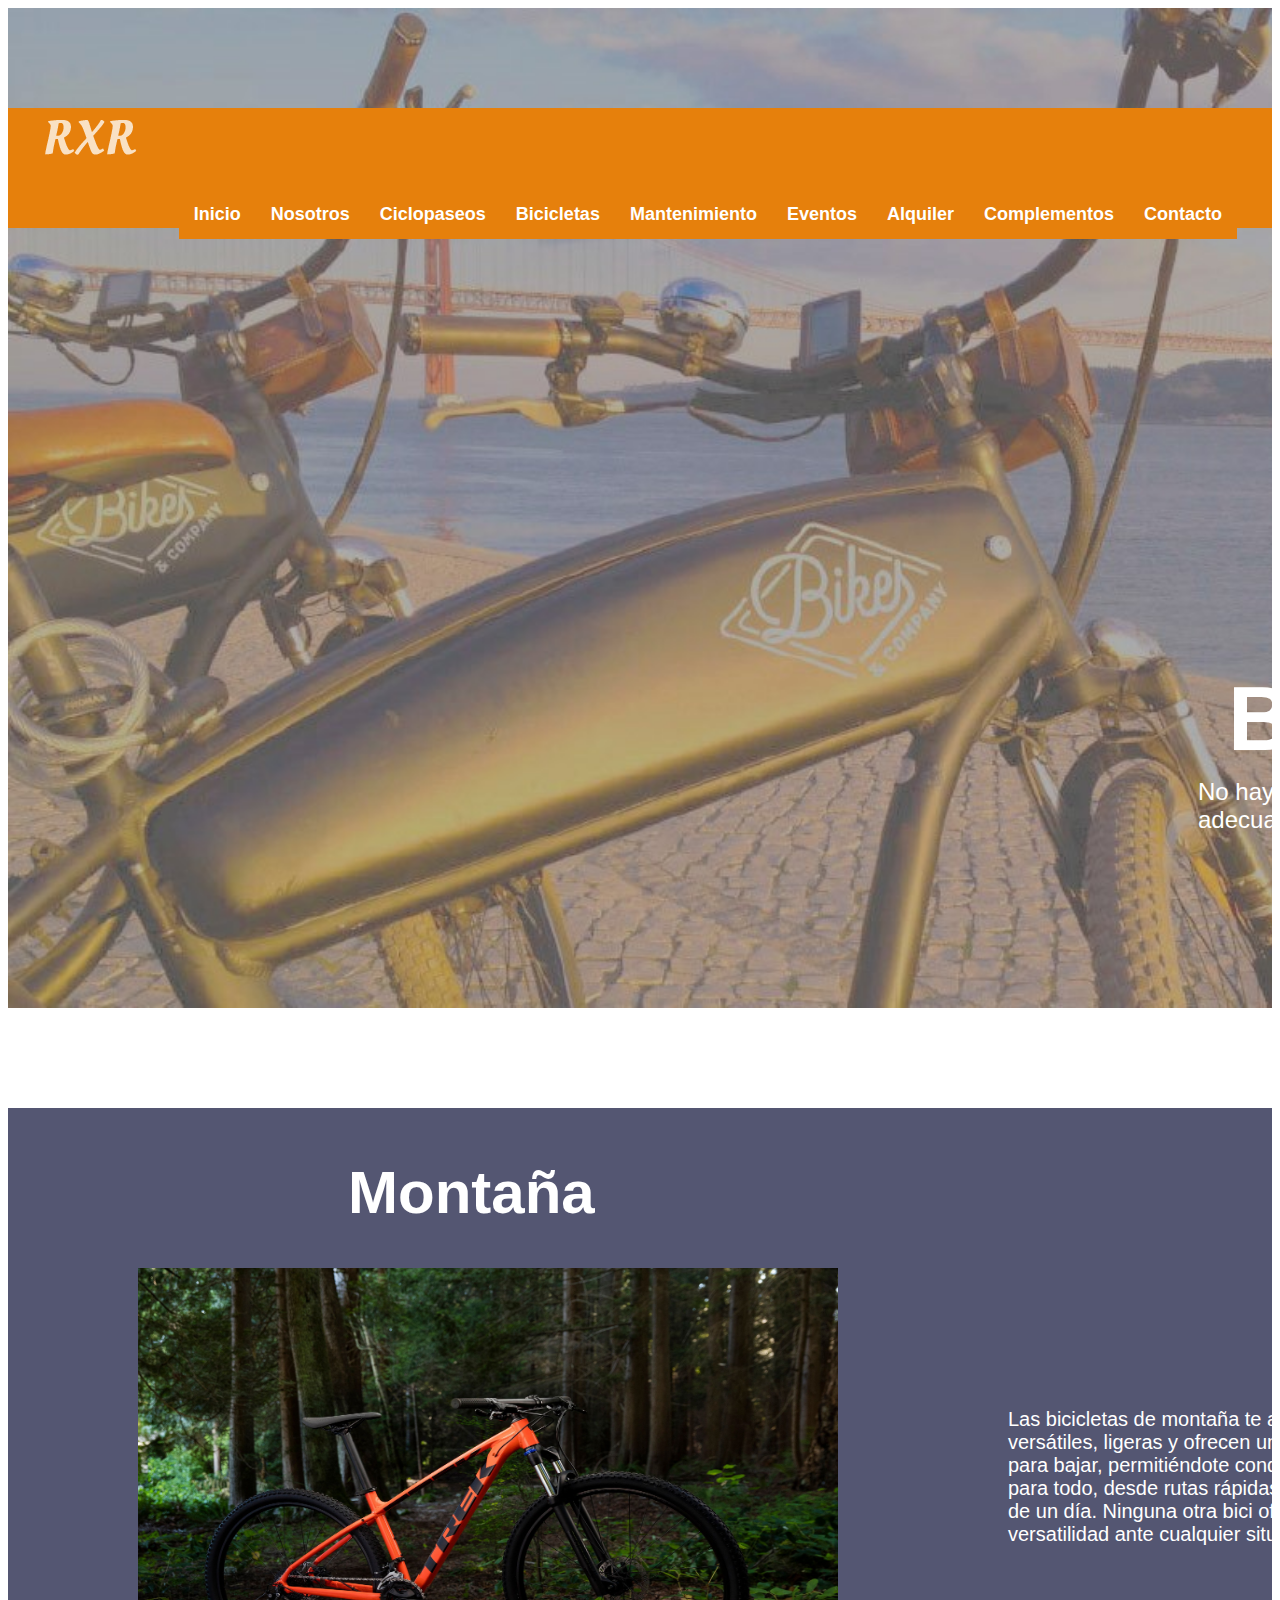
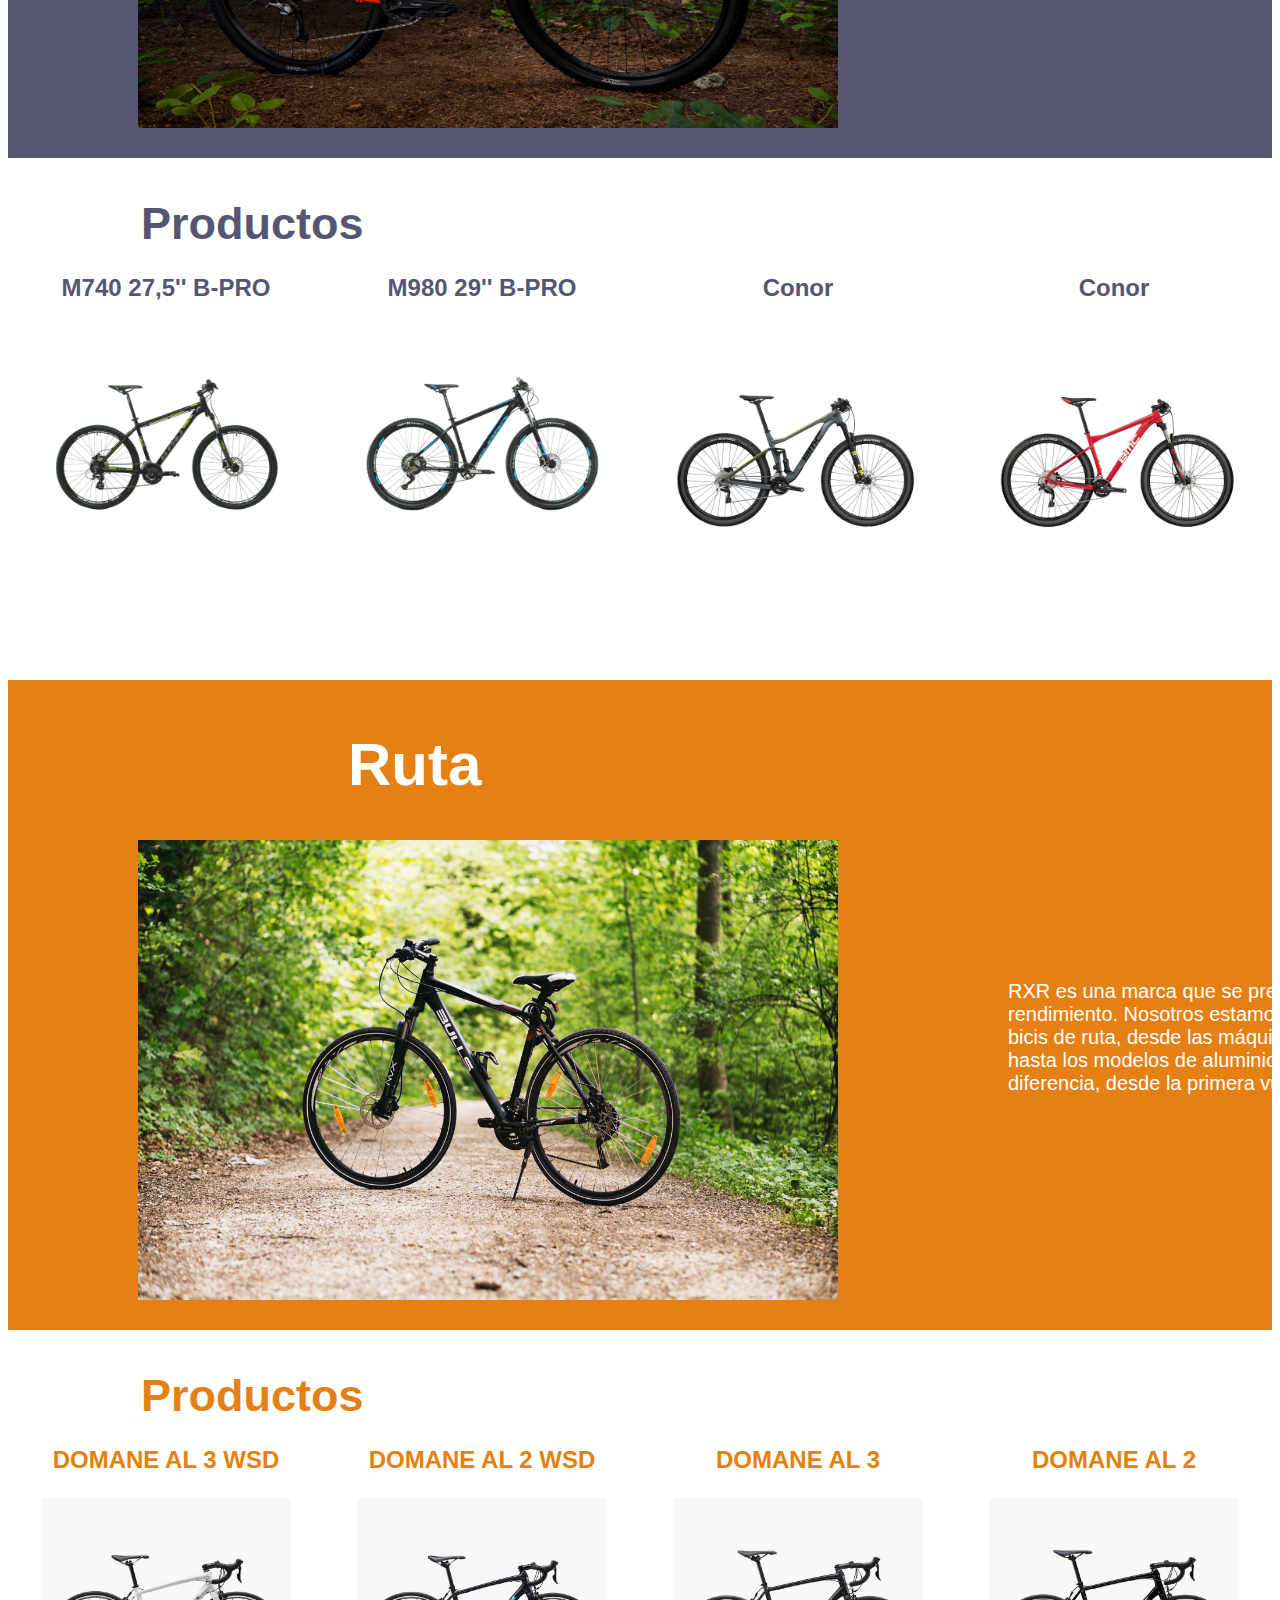
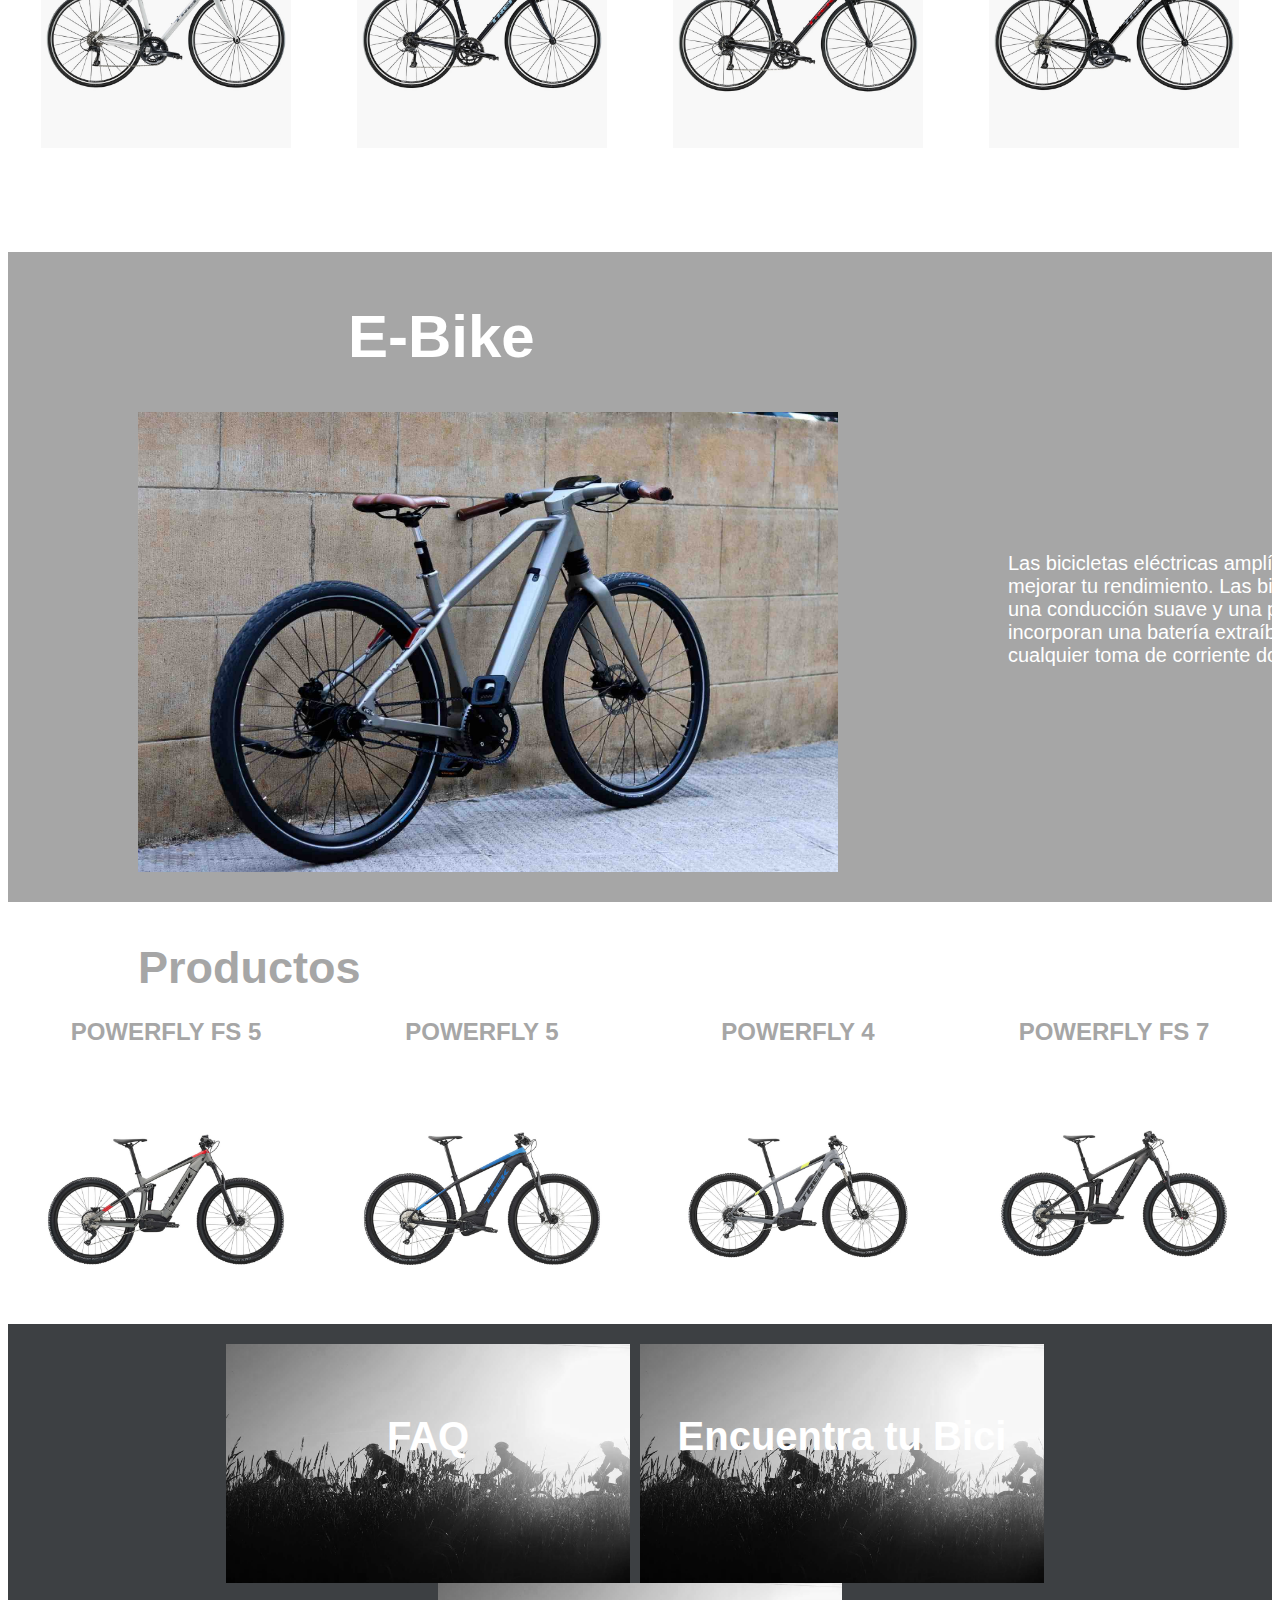
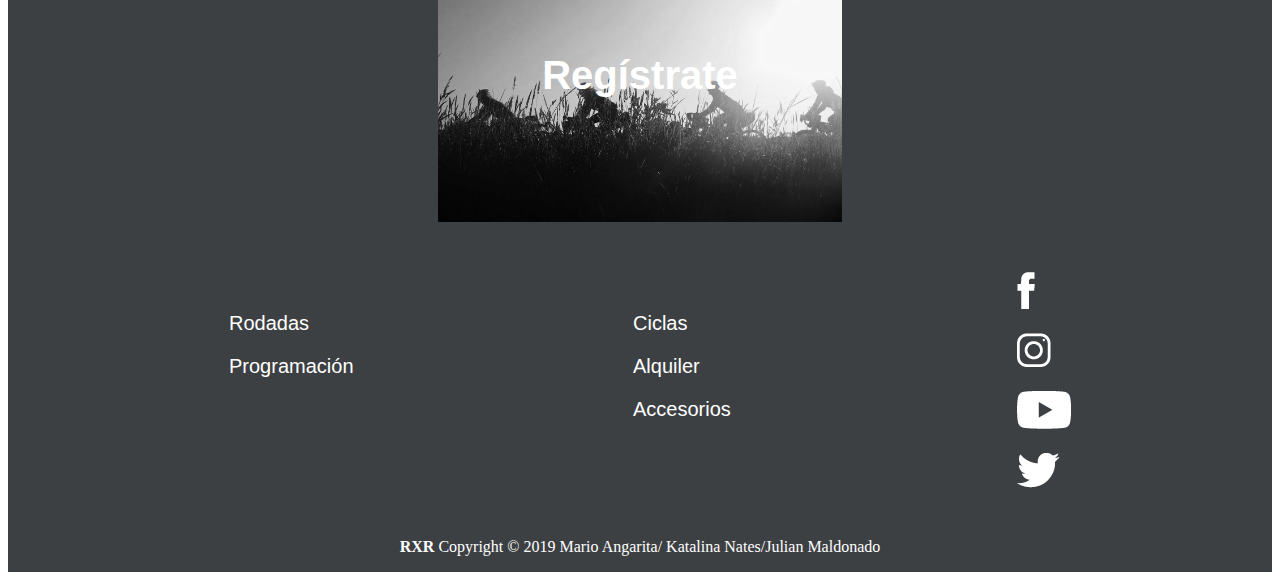
==== bicicletas.html @ 573a5de2 "agruegué 2do proyecto" ====
<!DOCTYPE html>
<html lang="en">
<head>
    <meta charset="UTF-8">
    <title>Bicicletas</title>
    <meta name="author" content="Julian Maldonado">
	<meta name="description" content="En esta página podras encontrar tres categorías de bicicletas(montala, ruta y e-bike), en cada una de éstas encontraras modelos de la mejora calidad">
	<meta name="viewport" content="width=device-width,initial-scale=1.0">
	<link rel="stylesheet" type="text/css" href="css/stylesheet.css">
	<link rel="icon" href="favicon.ico"> 
</head>
<body>
     <header class="cabezote">
    <div class="barra">
		   <div class="logo">
            <img src="images/logoblanco.png" alt="Logo RXR">
		   </div>
			    <nav class="navegacion">
			    <ul>
				<li><a class="boton" href="index.html">Inicio</a></li>
				<li><a class="boton" href="nosotros.html">Nosotros</a></li>
				<li><a class="boton" href="ciclopaseos.html">Ciclopaseos</a></li>
				<li><a class="boton" href="bicicletas.html">Bicicletas</a></li>
				<li><a class="boton" href="#">Mantenimiento</a></li>
				<li><a class="boton" href="#">Eventos</a></li>
				<li><a class="boton" href="#">Alquiler</a></li>
				<li><a class="boton" href="componentes.html">Complementos</a></li>
				<li><a class="boton" href="contacto.html">Contacto</a></li>
			</ul>
			</nav>
</div>
<div class="texto">
    <h1>Bicicletas</h1>
           <p>No hay nada mejor que tener la bicicleta adecuada para tus viajes</p> 
</div>
	</header>
	<section class="montana">
   <img class="montana1" src="images/monta%C3%B1a.jpg" alt="bicicleta naranja, especializada en montaña">
    <div class="titulo1">
        <h1 class="cabezote1">Montaña</h1>
        <p class="parrafo">Las bicicletas de montaña te ayudaran en los senderos. Estás son versátiles, ligeras y ofrecen una increíble capacidad tanto para subir como para bajar, permitiéndote conquistar todo tipo de senderos. Es la bici ideal para todo, desde rutas rápidas por senderos hasta exigentes competiciones de un día. Ninguna otra bici ofrece este nivel de rendimiento y este nivel de versatilidad ante cualquier situación.</p>
    </div>
    </section>
    <section class="productos0">
    <h1>Productos</h1>
    <div class="productos1">
    <div class="p1">
        <h3 class="p12">M740 27,5'' B-PRO</h3>
        <img src="images/monta%C3%B1a1.jpg" alt="primera bicicleta disponible" height="250px">
        
    </div>
    <div class="p2">
        <h3 class="p123">M980 29'' B-PRO</h3>
        <img src="images/monta%C3%B1a2.jpg" alt="segunda bicicleta disponible" height="250px">
    </div>
    <div class="p3">
        <h3 class="p1234">Conor</h3>
        <img src="images/monta%C3%B1a3.jpg" alt="tercera bicicleta disponible" height="250px">
    </div>
    <div class="p4">
        <h3 class="p12345">Conor</h3>
        <img src="images/monta%C3%B1a4.jpg" alt="cuarta bicicleta disponible" height="250px">
    </div>
        </div>
    </section>
    <section class="ruta">
     <img class="rutafondo" alt="bicicleta negra, especializada en ruta" src="images/biciruta.jpg">
      <div class="titulo2">
       <h1 class="cabezote1">Ruta</h1>
        <p class="parrafo">RXR es una marca que se preocupa por otorgarte las bicicletas de mayor rendimiento. Nosotros estamos comprometidos a otorgar cada una de las bicis de ruta, desde las máquinas de carreras de carbono hechas a mano hasta los modelos de aluminio refinado, las mejores en su clase. sentirás la diferencia, desde la primera vuelta hasta llegar al podio.</p>
        </div>
        </section>
    <section class="productosruta">
       <h1 class="rutaproducto">Productos</h1>
    <div class="productos2">
    <div class="p1">
        <h3 class="p12"> DOMANE AL 3 WSD </h3>
        <img src="images/ruta.jpg" alt="primera bicicleta disponible" height="250px">
        
    </div>
    <div class="p2">
        <h3 class="p123">DOMANE AL 2 WSD</h3>
        <img src="images/ruta1.jpg" alt="segunda bicicleta disponible" height="250px">
    </div>
    <div class="p3">
        <h3 class="p1234">DOMANE AL 3</h3>
        <img src="images/ruta2.jpg" alt="tercera bicicleta disponible" height="250px">
    </div>
    <div class="p4">
        <h3 class="p12345"> DOMANE AL 2</h3>
        <img src="images/ruta3.jpg" alt="cuarta bicicleta disponible" height="250px">
    </div>
        </div>
    </section>
    <section class="e-bike">
     <img class="rutafondo" src="images/e-bikefondo.jpg">
      <div class="titulo2">
       <h1 class="cabezote1">E-Bike</h1>
        <p class="parrafo">Las bicicletas eléctricas amplían la potencia del pedaleo y la capacidad de mejorar tu rendimiento. Las bicicletas eléctricas Trek son rápidas,  ofrecen una conducción suave y una potencia predecible fácil de controlar. Además, incorporan una batería extraíble de larga duración que se puede recargar en cualquier toma de corriente doméstica.</p>
        </div>
        </section>
    <section class="productosebike">
       <h1 class="ebikeproducto">Productos</h1>
    <div class="productos3">
    <div class="p1">
        <h3 class="p12"> POWERFLY FS 5 </h3>
        <img src="images/e%20bike.jpg" height="250px">
        
    </div>
    <div class="p2">
        <h3 class="p123">POWERFLY 5</h3>
        <img src="images/e%20bike2.jpg" height="250px">
    </div>
    <div class="p3">
        <h3 class="p1234">POWERFLY 4</h3>
        <img src="images/e%20bike3.jpg" height="250px">
    </div>
    <div class="p4">
        <h3 class="p12345"> POWERFLY FS 7</h3>
        <img src="images/e%20bike4.jpg" height="250px">
    </div>
        </div>
    </section>
    <footer class="footercajas">
 <div class="footerimages">
  <div id="foto_fondo">
      <a href="#" ><h3 class="titulofooter">FAQ</h3></a>
      </div>
      <div id="foto_dos">
          <a href="#" ><h3 class="titulofooter">Encuentra tu Bici</h3></a>
      </div>
       <div id="foto_tres">
           <a href="#" ><h3 class="titulofooter">Regístrate</h3></a>
      </div>
  </div>
  <div class="textofooter">
  <div class="fc-1">
      <a href="#" ><p>Rodadas</p></a>
      <a href="#" ><p>Programación</p></a>
  </div>
    <div class="fc-2">
        <a href="#" ><p>Ciclas</p></a>
     <a href="#" ><p>Alquiler</p></a>
     <a href="#" ><p>Accesorios</p></a>
  </div>
  <div class="iconosfooter">
   <a href="https://www.facebook.com/"><img src="images/facebook.png" alt="Logo de Facebook"></a>
      <a href="https://www.instagram.com/"><img src="images/instagram.png" alt="Logo de instagram"></a>
         <a href="https://www.youtube.com/"><img src="images/youtube.png" alt="Logo de Youtube"></a>
            <a href="https://www.twitter.com/"><img src="images/twitter.png" alt="Logo de Twitter"></a>
    </div>
    </div>
    <div id="footerprincipal">
	<p><strong>RXR</strong> Copyright &copy; 2019 Mario Angarita/ Katalina Nates/Julian Maldonado</p></div>
   
    
</footer>
    
	
    
</body>
</html>
---- css/stylesheet.css ----
@font-face{
    font-family: "GILSANS";
  src: url("../fonts/gil___.TTF") format("woff2"),
       url("/fonts/OpenSans-Regular-webfont.woff") format("woff");
}
.body{
   margin: 0;
    font-size: 10px;
    padding: 0px;
}
.body{
   margin: 0;
    font-size: 10px;
}
.contenedor{
    margin: auto;
    width: 100%;
}
.header{
    z-index: 1000;
}
.barra{
        background-color: #E6800C;
    position: absolute;
    height: 120px;
      width: 100%;
   margin: 100px 0px 0px 0px;    
}
.navegacion{
    position: relative
}

.boton{
	background-color:#E6800C;
	color: white;
	padding: 15px ;
	border: none;
}
.boton:hover{
	background-color: white;
	color: #E6800C;
}
.botondos{
    width: 100px;
    height: 30px;
	color: white;
	padding: 15px ;
	border: 1px solid white;
    display: inline-block;
}
.boton-base{
    display: inline;
    text-align: center;
    padding: 20px 30px;
    color: white;
    text-decoration: none;
    font-family: sans-serif;
    font-size: 
}
.logo{
    color: white;
    font-family: cursive;
    font-size: 20px;
    float: left;
    margin-left: 35px;
}
.navegacion{
    color: white;
  top: auto;
    float: right;
    margin-right: 35px;
}
.navegacion ul li{
    float: left;
    padding-right: 0px;
    list-style-type: none;
    padding-top: 35px;
}
.navegacion ul li a{
    text-decoration: none;
    color: white;
    font-family: sans-serif;
    font-size: 18px;
    font-weight: bold;
}
main1{
    position: relative;
    height: 200px;
    width: 200px;
}
.cabezote{
    position: relative;
    background-image: url(../images/bicicleta.jpg);
    height: 1000px;
    width: 100%;
    background-repeat: no-repeat;
    background-size: cover
        
}
.texto{
    position: absolute;
   
    margin: 600px 0px 0px 1390px;
    height: 250px;
    width: 560px;
        
}
.texto h1{font-family: sans-serif;
    font-size: 90px;
    color: white;
    position: absolute

}
.texto p{font-family: sans-serif;
    font-size: 24px;
    color: white;
    margin: 170px 130px 0px 8px;
    position: absolute
}
/*footer*/
.footercajas{
    background: #3D4043;
    display: flex;
    flex-direction: column
}
.footerimages{
     display: flex;
    justify-content: center;
    flex-wrap: wrap;
    flex-direction: row;
    color: white;
    margin: 20px
    
    
}
.titulofooter{
    font-family: sans-serif;
    color: white;
    font-size: 40px;
    text-align: center;
    
}
#foto_fondo a{
    text-decoration: none;
}
#foto_dos a{
    text-decoration: none;
}
#foto_tres a{
    text-decoration: none;
}
 #foto_fondo{
    background-image: url(../images/footergrupo.jpg);
     width: 344px;
     height: 179px;
    padding: 30px ;
    background-repeat: no-repeat;
     background-size: cover;
     margin-right: 10px;
}
#foto_dos{
     background-image: url(../images/footercicla.jpg);
    background-image: url(../images/footergrupo.jpg);
     width: 344px;
     height: 179px;
    padding: 30px ;
    background-repeat: no-repeat;
     background-size: cover;
         margin-right: 10px;
}
#foto_tres{
     background-image: url(../images/footercamino.jpg);
    background-image: url(../images/footergrupo.jpg);
     width: 344px;
     height: 179px;
    padding: 30px ;
    background-repeat: no-repeat;
     background-size: cover;
    
}
.textofooter{
    
  display: flex;
    justify-content: center;
    flex-wrap: wrap;
    flex-direction: row;
    color: white;
    margin: 20px
}
.fc-1{
    width: 344px;
     height: 179px;
    padding: 30px ;
}
.fc-2{
    width: 344px;
     height: 179px;
    padding: 30px ;
}
.iconosfooter{
    display: flex;
    flex-direction: column;
    flex-wrap: wrap;
}
.iconosfooter img{
    margin: 10px;
}
#footerprincipal{
    text-align: center;
    color: white
}
.fc-1 a{
    text-decoration: none;
    font-family: sans-serif;
    color: white;
    font-size: 20px;
    font-weight: lighter;
}
.fc-2 a{
    text-decoration: none;
    font-family: sans-serif;
    color: white;
    font-size: 20px;
    font-weight: lighter;
}
.fondorxr{
    background-image: url(../images/inicio.jpg);
    padding: 300px ;
    background-repeat: no-repeat;
    background-size: cover;
}

/*biciclte montaña*/
.montana{
    background-color: #545672;
    position: relative;
    margin: 100px 0px 0px 0px;
    height: 650px;
    width: 100%;
        
}
.montana1{
    position: absolute;
    height: 460px;
    width: 700px;
    margin:160px 0px 0px 130px
}

.parrafo{
    position: absolute;
    margin: 300px 0px 0px 1000px;
    width: 680px;
    font-size: 20px;
    font-family: sans-serif;
    color: white;
}

.cabezote1{position: absolute;
    font-size: 60px;
    font-family: sans-serif;
    color: white;
    margin: 50px 0px 0px 340px;
        
}
.productos1{
   display: flex;
   justify-content: space-around;
    align-content: center;
    text-align: center
}


.productos1 h3{font-family: sans-serif;
    color: #545672;
    font-size: 24px;
}

.productos0 h1{font-family: sans-serif;
    color: #545672;
    font-size: 45px;
    margin: 40px 0px 0px 133px
}

/*biciclte ruta*/


.ruta{
    background-color: #E58014;
    position: relative;
    margin: 100px 0px 0px 0px;
    height: 650px;
    width: 100%;
        
}
.rutafondo{
    position: absolute;
    height: 460px;
    width: 700px;
    margin:160px 0px 0px 130px
}

.parrafo{
    position: absolute;
    margin: 300px 0px 0px 1000px;
    width: 680px;
    font-size: 20px;
    font-family: sans-serif;
    color: white;
}

.cabezote1{position: absolute;
    font-size: 60px;
    font-family: sans-serif;
    color: white;
    margin: 50px 0px 0px 400px;
        
}
.productos2{
   display: flex;
   justify-content: space-around;
    align-content: center;
    text-align: center
}


.productos2 h3{font-family: sans-serif;
    color: #E58014;
    font-size: 24px;
}

.rutaproducto{font-family: sans-serif;
    color: #E58014;
    font-size: 45px;
    margin: 40px 0px 0px 133px
}

/*bicicletas e-bike*/

.e-bike{
    background-color:#A6A6A6;
    position: relative;
    margin: 100px 0px 0px 0px;
    height: 650px;
    width: 100%;
        
}
.rutafondo{
    position: absolute;
    height: 460px;
    width: 700px;
    margin:160px 0px 0px 130px
}

.parrafo{
    position: absolute;
    margin: 300px 0px 0px 1000px;
    width: 680px;
    font-size: 20px;
    font-family: sans-serif;
    color: white;
}

.cabezote1{position: absolute;
    font-size: 60px;
    font-family: sans-serif;
    color: white;
    margin: 50px 0px 0px 400px;
        
}
.productos3{
   display: flex;
   justify-content: space-around;
    align-content: center;
    text-align: center
}


.productos3 h3{font-family: sans-serif;
    color: #A6A6A6;
    font-size: 24px;
}

.ebikeproducto{font-family: sans-serif;
    color: #A6A6A6;
    font-size: 45px;
    margin: 40px 0px 0px 130px
}




/*pagina contacto*/

.cabezote2{
    z-index: 1000;
}
.barra{
        background-color: #E6800C;
    position: absolute;
    height: 120px;
      width: 100%;
   margin: 100px 0px 0px 0px;    
}
.navegacion{
    position: relative
}

.boton{
	background-color:#E6800C;
	color: white;
	padding: 15px ;
	border: none;
}
.boton:hover{
	background-color: white;
	color: #E6800C;
}
.botondos{
    width: 100px;
    height: 30px;
	color: white;
	padding: 15px ;
	border: 1px solid white;
    display: inline-block;
}
.boton-base{
    display: inline;
    text-align: center;
    padding: 20px 30px;
    color: white;
    text-decoration: none;
    font-family: sans-serif;
    font-size: 
}
.logo{
    color: white;
    font-family: cursive;
    font-size: 20px;
    float: left;
    margin-left: 35px;
}
.navegacion{
    color: white;
  top: auto;
    float: right;
    margin-right: 35px;
}
.navegacion ul li{
    float: left;
    padding-right: 0px;
    list-style-type: none;
    padding-top: 35px;
}
.navegacion ul li a{
    text-decoration: none;
    color: white;
    font-family: sans-serif;
    font-size: 18px;
    font-weight: bold;
}

/*contacto primera parte*/


.titulocontacto{position: absolute;
    margin: 240px 0px 0px 700px;
    font-family: sans-serif;
    font-size: 100px;
    
}
.datosper{position: absolute;
    margin: 420px 0px 0px 600px;
    font-family: sans-serif;
    font-style: normal;
    font-size: 28px;
    
}

input{
    position: absolute;
    margin: 500px 0px 0px 600px;
    width: 600px;
    height: 80px;
    
}
form{line-height: 50px}
.sucursales{
    background-color: black;
    width: 2000px;
    height: 300px;
    margin: 800px 0px 0px 0px;
}
.textosucursal{position: absolute;
    font-size: 70px;
    color: white;
    font-family: sans-serif;
    margin: 30px 0px 0px 640px;
}
.imagensucu{margin: 300px 0px 0px 0px}

.sucursal1{position: relative;
    background-color: black;
    width: 400px;
    height: 410px;
    margin: 1100px 0px 0px 0px;}

.sucursal1 h2{position: absolute;
    font-family: sans-serif;
font-size:26px;
color: white;
margin: 85px 0px 0px 60px;
    line-height: 0px;
}
.sucursal1 p{position: absolute;
font-family: sans-serif;
font-size:16px;
color: white;
margin: 85px 0px 0px 60px;}

.sucursal1map{position: relative;
    background-color: black;
    width: 1300px;
    height: 415px;
    margin: -416px 0px 0px 600px;}
.sucursal1map h2{position: absolute;
font-family: sans-serif;
font-size:35px;
color: white;
margin: 55px 0px 0px 510px;}
iframe{margin: 150px 0px 0px 230px} 



/*segunda sucursal*/

.sucursal2{position: relative;
    background-color: black;
    width: 400px;
    height: 410px;
    margin: 80px 0px 0px 0px;}

.sucursal2 h2{position: absolute;
    font-family: sans-serif;
font-size:26px;
color: white;
margin: 85px 0px 0px 60px;
    line-height: 0px;
}
.sucursal2 p{position: absolute;
font-family: sans-serif;
font-size:16px;
color: white;
margin: 85px 0px 0px 60px;}

.sucursal2map{position: relative;
    background-color: black;
    width: 1300px;
    height: 415px;
    margin: -416px 0px 0px 600px;
}

.sucursal2map h2{position: absolute;
font-family: sans-serif;
font-size:35px;
color: white;
margin: 55px 0px 0px 510px;}
iframe{margin: 150px 0px 0px 230px}

/*pagina componentes*/


.body{
   margin: 0;
    font-size: 10px;
    padding: 0px;
}
.body{
   margin: 0;
    font-size: 10px;
}
.contenedor{
    margin: auto;
    width: 100%;
}
.header{
    z-index: 1000;
}
.barra{
        background-color: #E6800C;
    position: absolute;
    height: 120px;
      width: 100%;
   margin: 100px 0px 0px 0px;    
}
.navegacion{
    position: relative
}

.boton{
	background-color:#E6800C;
	color: white;
	padding: 15px ;
	border: none;
}
.boton:hover{
	background-color: white;
	color: #E6800C;
}
.botondos{
    width: 100px;
    height: 30px;
	color: white;
	padding: 15px ;
	border: 1px solid white;
    display: inline-block;
}
.boton-base{
    display: inline;
    text-align: center;
    padding: 20px 30px;
    color: white;
    text-decoration: none;
    font-family: sans-serif;
    font-size: 
}
.logo{
    color: white;
    font-family: cursive;
    font-size: 20px;
    float: left;
    margin-left: 35px;
}
.navegacion{
    color: white;
  top: auto;
    float: right;
    margin-right: 35px;
}
.navegacion ul li{
    float: left;
    padding-right: 0px;
    list-style-type: none;
    padding-top: 35px;
}
.navegacion ul li a{
    text-decoration: none;
    color: white;
    font-family: sans-serif;
    font-size: 18px;
    font-weight: bold;
}
main1{
    position: relative;
    height: 200px;
    width: 200px;
}
.cabezote3{
    position: relative;
    background-image: url(../images/complementos.jpg);
    height: 1000px;
    width: 100%;
    background-repeat: no-repeat;
    background-size: cover
        
}
.texto{
    position: absolute;
   
    margin: 600px 0px 0px 1220px;
    height: 250px;
    width: 560px;
        
}
.texto h1{font-family: sans-serif;
    font-size: 90px;
    color: white;
    position: absolute;

}
.texto p{font-family: sans-serif;
    font-size: 24px;
    color: white;
    margin: 170px 130px 0px -30px;
    position: absolute
}
.ruedas{
    background-color: #545672;
    position: relative;
    margin: 100px 0px 0px 0px;
    height: 650px;
    width: 100%;
        
}
.rueda1{
    position: absolute;
    height: 460px;
    width: 700px;
    margin:160px 0px 0px 130px
}

.parrafo{
    position: absolute;
    margin: 300px 0px 0px 1000px;
    width: 680px;
    font-size: 20px;
    font-family: sans-serif;
    color: white;
}

.cabezote1{position: absolute;
    font-size: 60px;
    font-family: sans-serif;
    color: white;
    margin: 50px 0px 0px 340px;
        
}
.productos1{
   display: flex;
   justify-content: space-around;
    align-content: center;
    text-align: center
}


.productos1 h3{font-family: sans-serif;
    color: #545672;
    font-size: 24px;
}

.productos0 h1{font-family: sans-serif;
    color: #545672;
    font-size: 45px;
    margin: 40px 0px 0px 133px
}
/*cascos*/


.cascos{
    background-color: #E6800C;
    position: relative;
    margin: 100px 0px 0px 0px;
    height: 650px;
    width: 100%;
        
}
.cascos1{
    position: absolute;
    height: 460px;
    width: 700px;
    margin:160px 0px 0px 130px
}

.parrafo3{
    position: absolute;
    margin: 300px 0px 0px 1000px;
    width: 680px;
    font-size: 20px;
    font-family: sans-serif;
    color: white;
}

.cabezote1{position: absolute;
    font-size: 60px;
    font-family: sans-serif;
    color: white;
    margin: 50px 0px 0px 340px;
        
}
.productos1{
   display: flex;
   justify-content: space-around;
    align-content: center;
    text-align: center
}


.productos2 h3{font-family: sans-serif;
    color: #E6800C;
    font-size: 24px;
}

.productos6 h1{font-family: sans-serif;
    color: #E6800C;
    font-size: 45px;
    margin: 40px 0px 0px 133px
}

/*index*/

@font-face{
    font-family: "GILSANS";
  src: url("../fonts/gil___.TTF") format("woff2"),
       url("/fonts/OpenSans-Regular-webfont.woff") format("woff");
}
.body{
   margin: 0;
    font-size: 10px;
    padding: 0px;
}
.subtituloprincipal{
    
    font-family: 'Merriweather', serif;
    color: white;
    font-size: 20px;
}
.contenedor{
    margin: auto;
    width: 100%;
}
.barra1{
        background-color: #E6800C;
    position: fixed;
      width: 100%;
    padding: 10px;
}
.t-destacado{
    font-size: 45px;
    color: white;
    padding: 0;
    font-family: sans-serif;
    
}
.boton{
	background-color:#E6800C;
	color: white;
	padding: 15px ;

	border: none;
}
.boton:hover{
	background-color: white;
	color: #E6800C;
}
.botondos{
    width: 100px;
    height: 30px;
	color: white;
	padding: 15px ;
	border: 1px solid white;
    display: inline-block;
    border-radius: 5px;
}
.boton-base{
    display: inline;
    text-align: center;
    padding: 20px 30px;
    color: white;
    text-decoration: none;
    font-family: sans-serif;

}
.logo{
    float: left;
    margin-left: 35px;
    margin-top: 5px
}
.navegacion{
    color: white;
  top: auto;
    float: right;
    margin-right: 35px;
}
.navegacion ul li{
    float: left;
    padding-right: 0px;
    list-style-type: none;
    padding-top: 15px;
}
.navegacion ul li a{
    text-decoration: none;
    color: white;
    font-family: sans-serif;
    font-size: 18px;
    font-weight: bold;
}
.foto-fondo{
    background-image: url(../images/nosotros.jpg);
    padding: 300px ;
    background-repeat: no-repeat;
    background-size: cover;
}
.intro{
    background-color: antiquewhite;
    border: 20px solid antiquewhite;
    border-bottom: 60px solid antiquewhite;
    
    
        
}
.intro h3{
    display: flex;
    justify-content: center;
    font-family: sans-serif;
    color: #E6800C;
    font-size: 30px;
    
}
.intro p{
    display: flex;
    justify-content: center;
    padding: 0px 300px 0px 300px;
    font-family: sans-serif;
    margin: 0px;
}
.textoimagen{
     display: flex;

  justify-content: space-between;
    flex-direction: row-reverse;
    height: 500px;
}
.textoizquierda{
    display: flex;
padding: 150px;
    padding-bottom: 0px;
    flex-direction: column ;
     flex-grow: 1;

}
.titulo {
    display: flex;
    justify-content: center;
   text-align: center;
    font-family: sans-serif;
    font-size: 30px;   
    margin-bottom: 0px;
    color: #E6800C;
}
.bloquetexto {
    font-family: sans-serif;
    font-size: 18px;
    text-align: center;
}

.imagenderecha img{
    width: 730px;
    height: 500px;
}
.fundadores{
    display: flex;
    justify-content: space-between;
    background-color: #B2B6CC;
}
.fundadores h2{
    flex-grow: -1;
    text-align: center;
    color: white;
    font-family: sans-serif;
    font-size: 30px;
    margin: 35px;
    
}
.f-uno img{
    border-radius: 90%;
    width: 300px;
    margin-top: 40px;
}
.f-uno{
    text-align: center;
    color: white;
    font-family: sans-serif;
    font-size: 18px;
}
.f-dos img{
    border-radius: 90%;
    width: 300px;
    margin-top: 40px;
}
.f-dos{
    text-align: center;
    color: white;
    font-family: sans-serif;
    font-size: 18px;
    flex-grow: 2;
}
.f-tres img{
    border-radius: 90%;
    width: 300px;
     margin-top: 40px;
    margin-right: 55px;
}
.f-tres{
    text-align: center;
    color: white;
    font-family: sans-serif;
    font-size: 18px;
    
}
.mision{
       display: flex;
    margin-right: 80px;
    margin-left: 0px;
    margin-top: 0px;
    margin-bottom: 0px;
  justify-content: space-between;
    height: 500px;
}
.imagenizquierda img{
width: 730px;
    height: 500px;
}
.textoderecha{
        display: flex;
padding: 150px;
    flex-direction: column ;
     flex-grow: 1;
}
.vision{
       display: flex;
    margin-right: 0px;
    margin-left: 0px;
    margin-top: 0px;
    margin-bottom: 0px;
  justify-content: space-between;
    flex-direction: row-reverse;
    height: 500px;
}

/*CICLOPASEOS*/
.fondo{
    background-image: url(../images/ciclopaseo.jpg);
    padding: 300px ;
    background-repeat: no-repeat;
    background-size: cover;
}
.mapavector img{
    width: 730px;
    height: 630px;
    padding: 30px;
}
.semicabezote{
    display: flex;
    justify-content: center;
    font-family: sans-serif;
    font-weight: bold;
    font-size: 50px;
    margin-bottom: 0px;
    color: #5B5B5B;
    
    
    
}
.bloques{
    display: flex;
    justify-content: space-around;
    padding: 20px 0;
    font-family: sans-serif;
    align-items: stretch baseline;
    color: white;
}
#tbuno{ 
    background: #B7B7B7;
    display:flex;
    flex-direction: column;
    justify-content: center;
   padding: 40px;
    text-align: center;
    
}
#tb-dos{
     background: #72758E;
    display:flex;
    flex-direction: column;
    justify-content: center;
   padding: 40px;
    text-align: center;
}
#tb-tres{
     background: #E59553;
    display:flex;
    flex-direction: column;
    justify-content: center;
   padding: 40px;
    text-align: center;
}
.tituloblanco{
     display: flex;
    justify-content: center;
    font-family: sans-serif;
    font-size: 30px;   
    margin-bottom: 0px;
    margin-top: 0px;
    color: white;
}
.flechas{
    margin: 20px
}
.Cartas{
    display: flex;
    justify-content: space-around;
    flex-wrap: wrap;
   
}
.bloque1{
    width: 40%;
    background-color:#B7B7B7;
    text-align: center;
    border-radius: 10px;
    box-shadow: 2px 2px 10px black;
    margin: 40px;

}
.paisaje img{
    width: 100%;
    border-radius: 10px;
   
}
.info{
     padding: 15px;
    font-family: sans-serif;
    color: white
    
}
.info h3{
    font-family: sans-serif;
    font-size: 30px;
    margin:auto;
    margin-bottom: 10px;
    text-align: left;
}
.info p{
    display: inline-block;
    padding-right: 75px;
    padding-left: 10px;
}
#botoncarta{
	color: white;
    margin-left: 200px;
    margin-right: 200px;
    margin-bottom: 15px;
	border: 1px solid white;
    border-radius: 5px;
    text-align: center;
}
#botoncarta:hover{
    background-color: wheat;

}

#botoncarta a{
    display: flex;
    justify-content: center;
    text-decoration: none;
    font-family: sans-serif;
    color: white;
    padding: 15px;
}

.bloque2{
    width: 40%;
    background-color:#B7B7B7;
    text-align: center;
    border-radius: 10px;
     box-shadow: 2px 2px 10px black;
    margin: 40px;
    
}
.bloque3{
    width: 40%;
    background-color:#E59553;
    text-align: center;
     border-radius: 10px;
     box-shadow: 2px 2px 10px black;
    margin: 40px;
}
.bloque4{
    width: 40%;
    background-color:#E59553;
    text-align: center;
     border-radius: 10px;
     box-shadow: 2px 2px 10px black;
    margin: 40px;
}
.bloque5{
    width: 40%;
    background-color:#72758E;
    text-align: center;
     border-radius: 10px;
     box-shadow: 2px 2px 10px black;
    margin: 40px;
}
.bloque6{
    width: 40%;
    background-color:#72758E;
    text-align: center;
     border-radius: 10px;
     box-shadow: 2px 2px 10px black;
    margin: 40px;
}
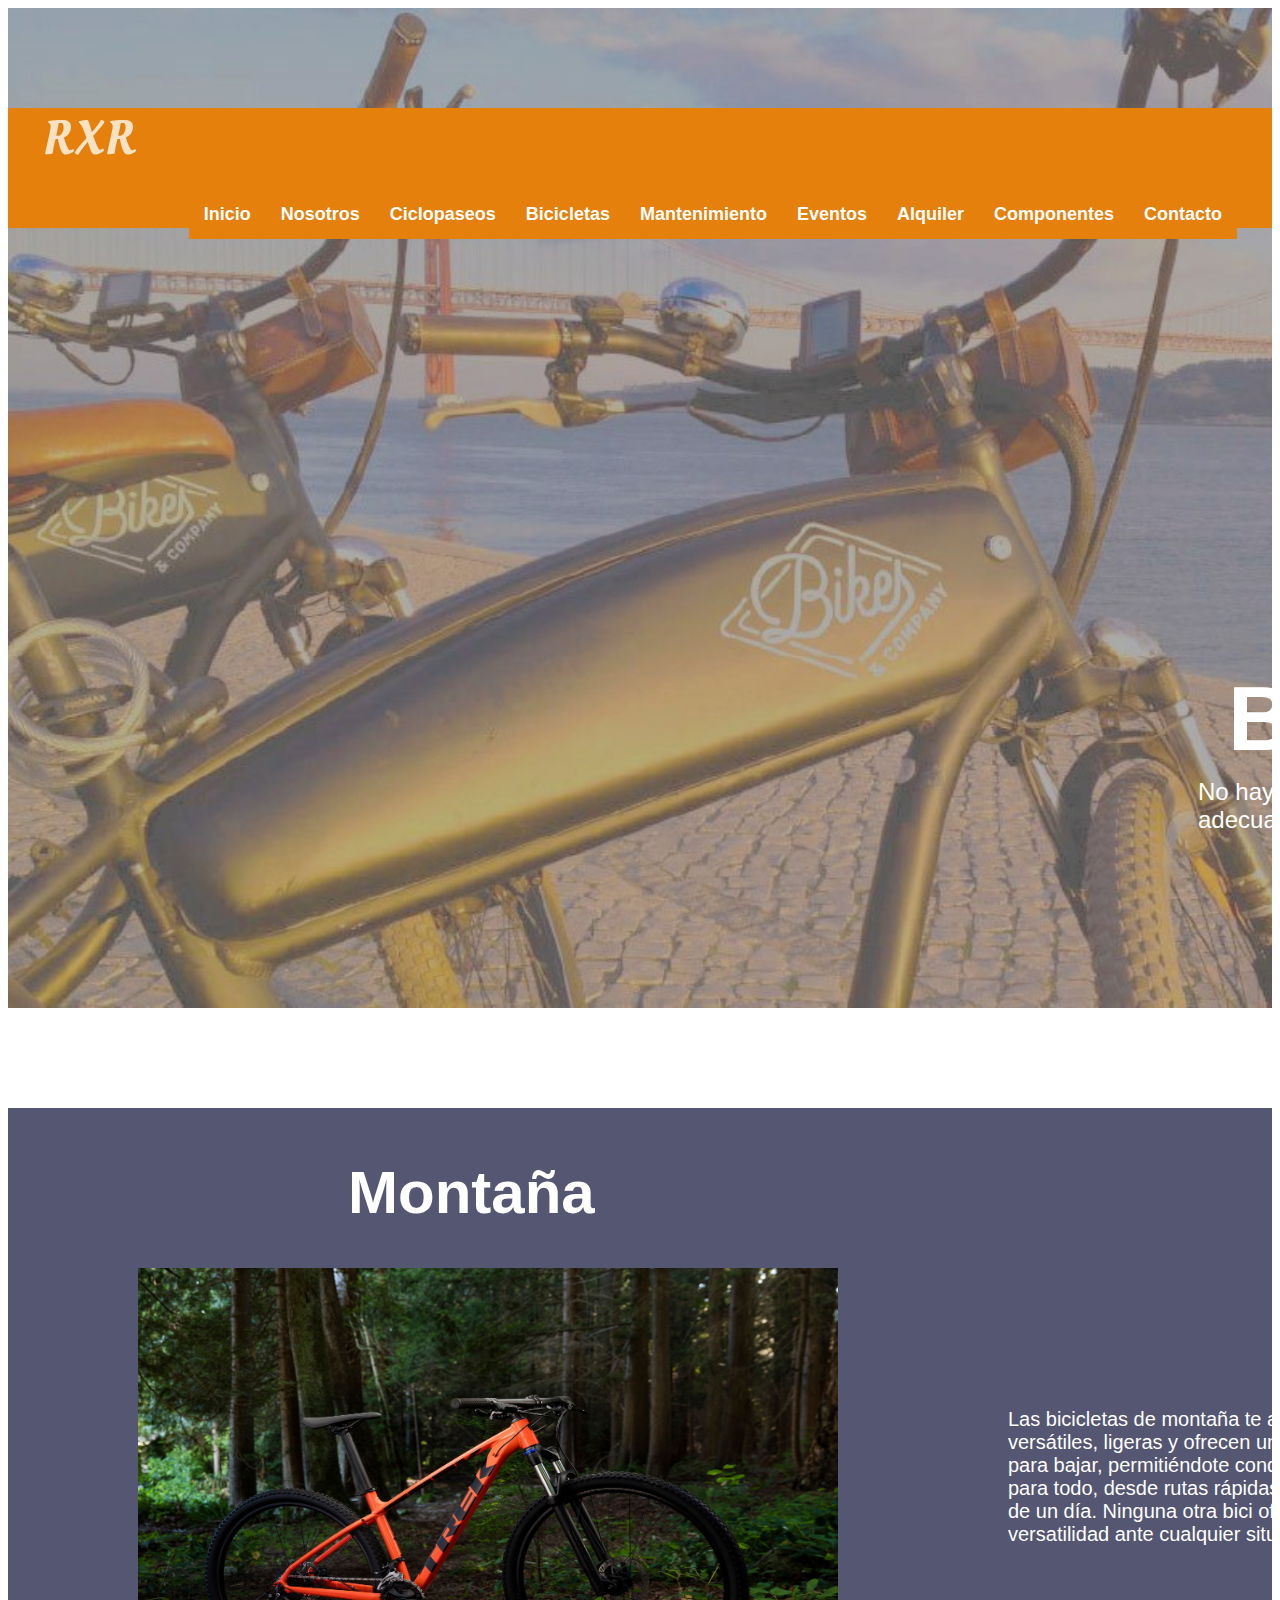
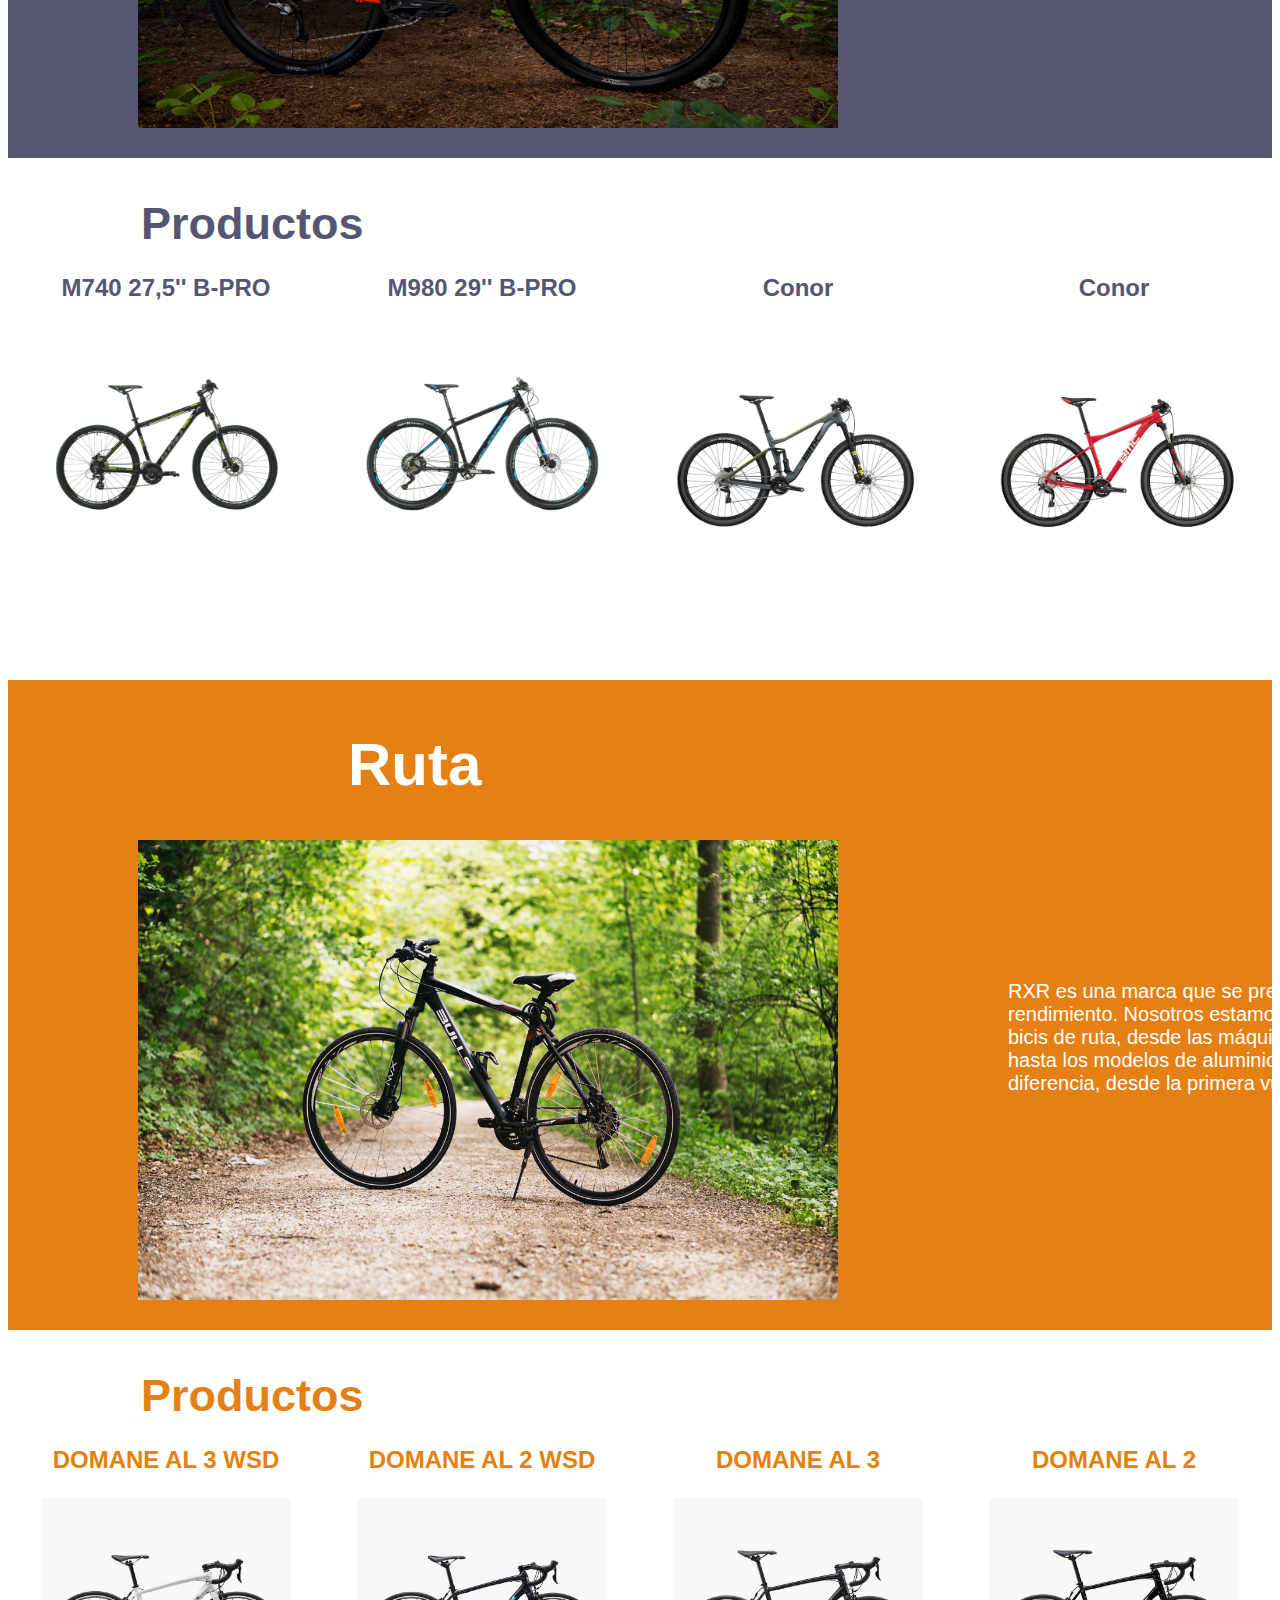
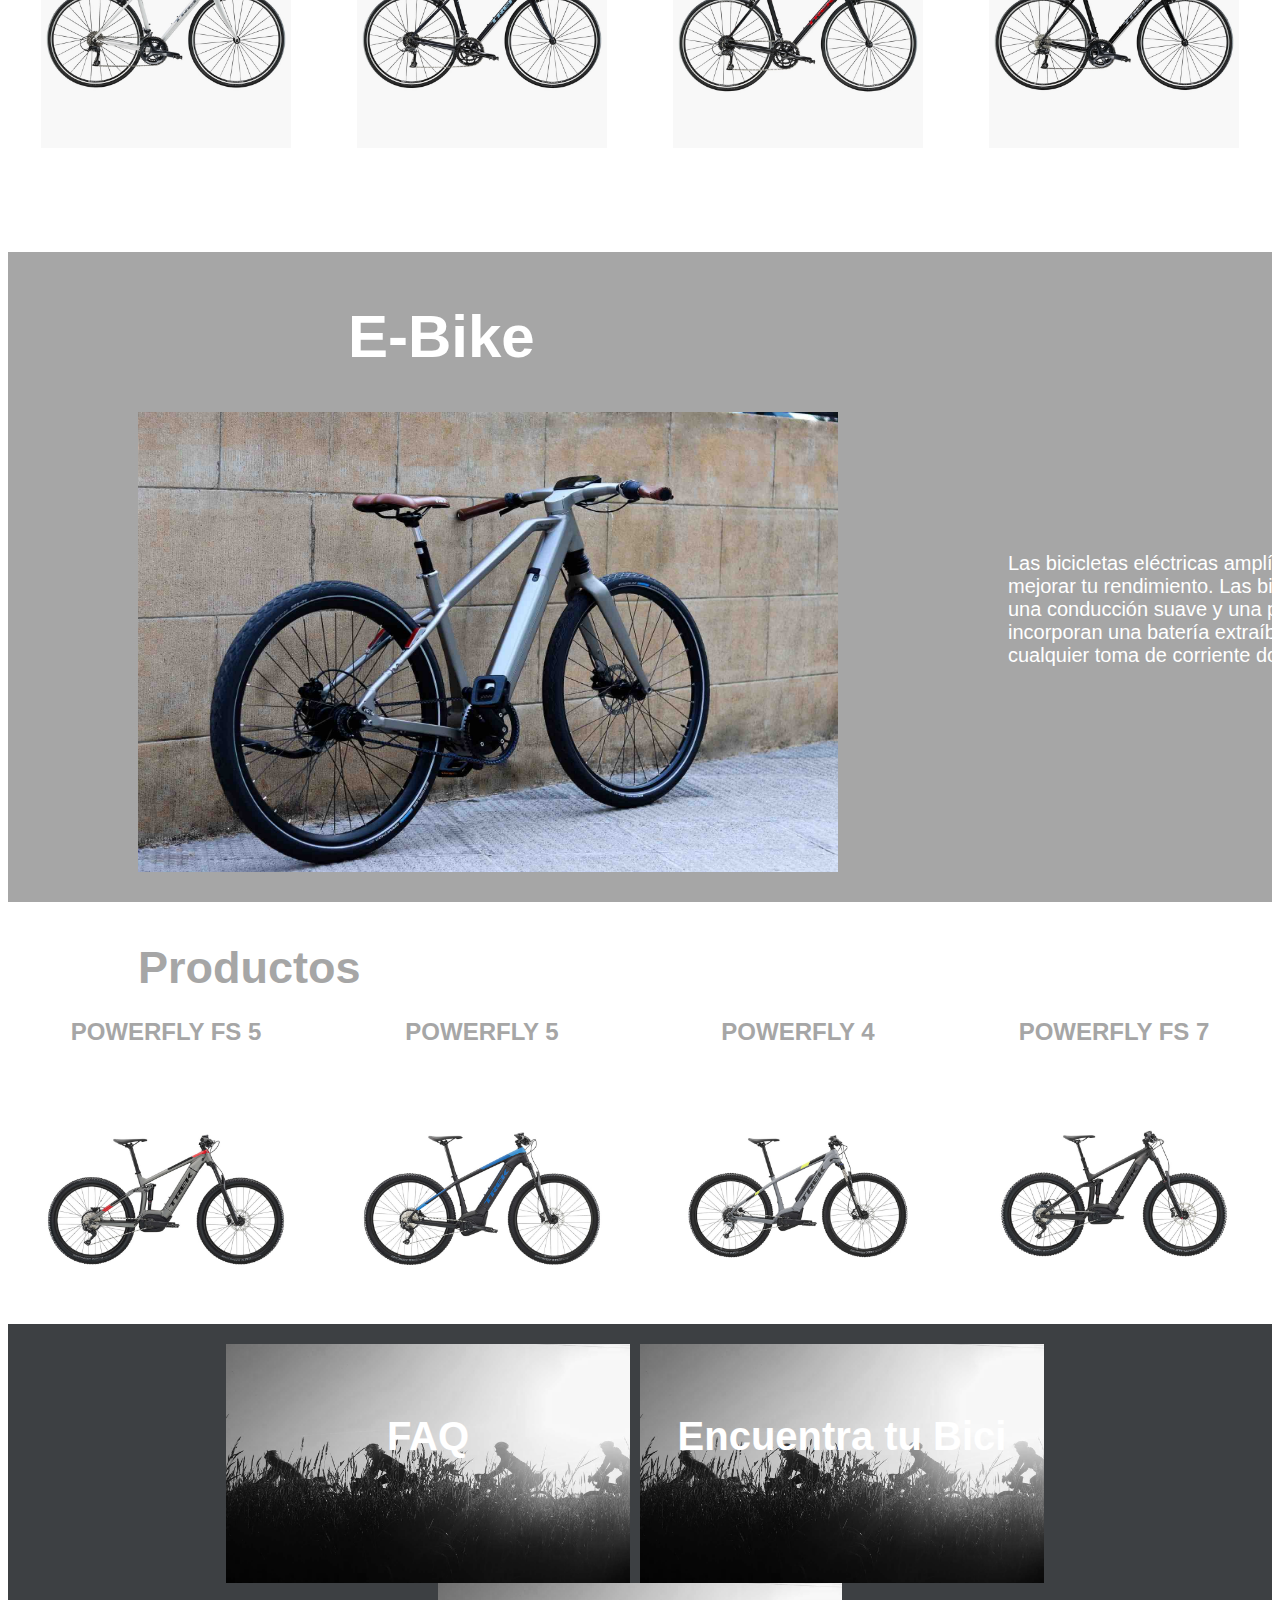
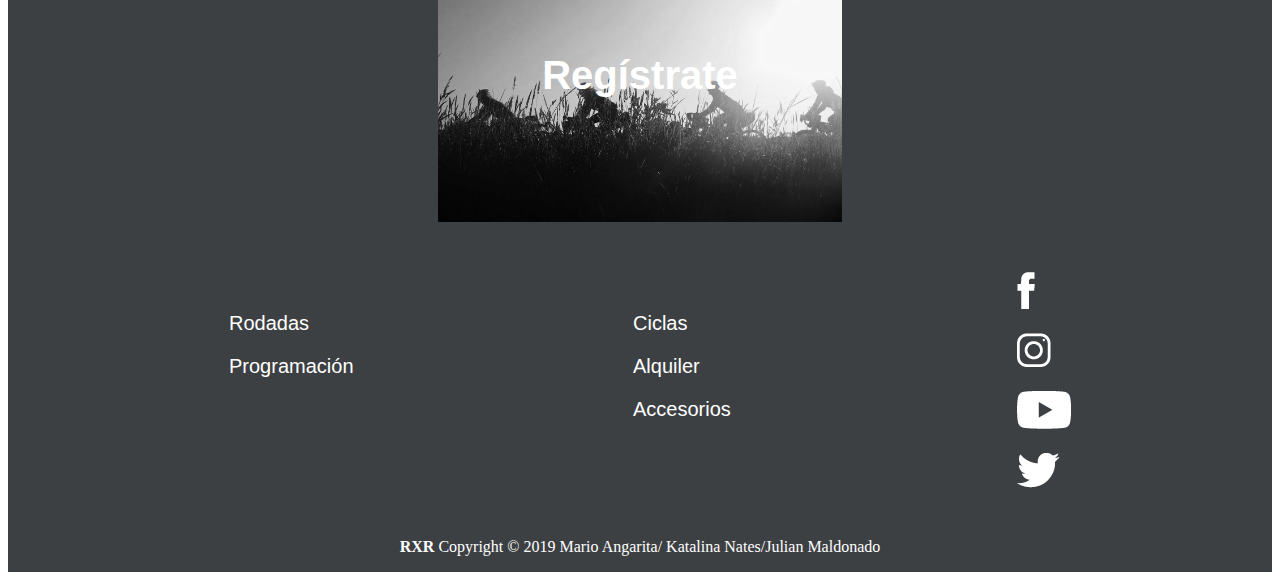
==== commit 9c519505: "vakiendo" ====
--- a/bicicletas.html
+++ b/bicicletas.html
@@ -21,10 +21,10 @@
 				<li><a class="boton" href="nosotros.html">Nosotros</a></li>
 				<li><a class="boton" href="ciclopaseos.html">Ciclopaseos</a></li>
 				<li><a class="boton" href="bicicletas.html">Bicicletas</a></li>
-				<li><a class="boton" href="#">Mantenimiento</a></li>
-				<li><a class="boton" href="#">Eventos</a></li>
-				<li><a class="boton" href="#">Alquiler</a></li>
-				<li><a class="boton" href="componentes.html">Complementos</a></li>
+				<li><a class="boton" href="Katalina/mantenimiento.html">Mantenimiento</a></li>
+				<li><a class="boton" href="Katalina/eventos.html">Eventos</a></li>
+				<li><a class="boton" href="Katalina/alquiler.html">Alquiler</a></li>
+				<li><a class="boton" href="componentes.html">Componentes</a></li>
 				<li><a class="boton" href="contacto.html">Contacto</a></li>
 			</ul>
 			</nav>
